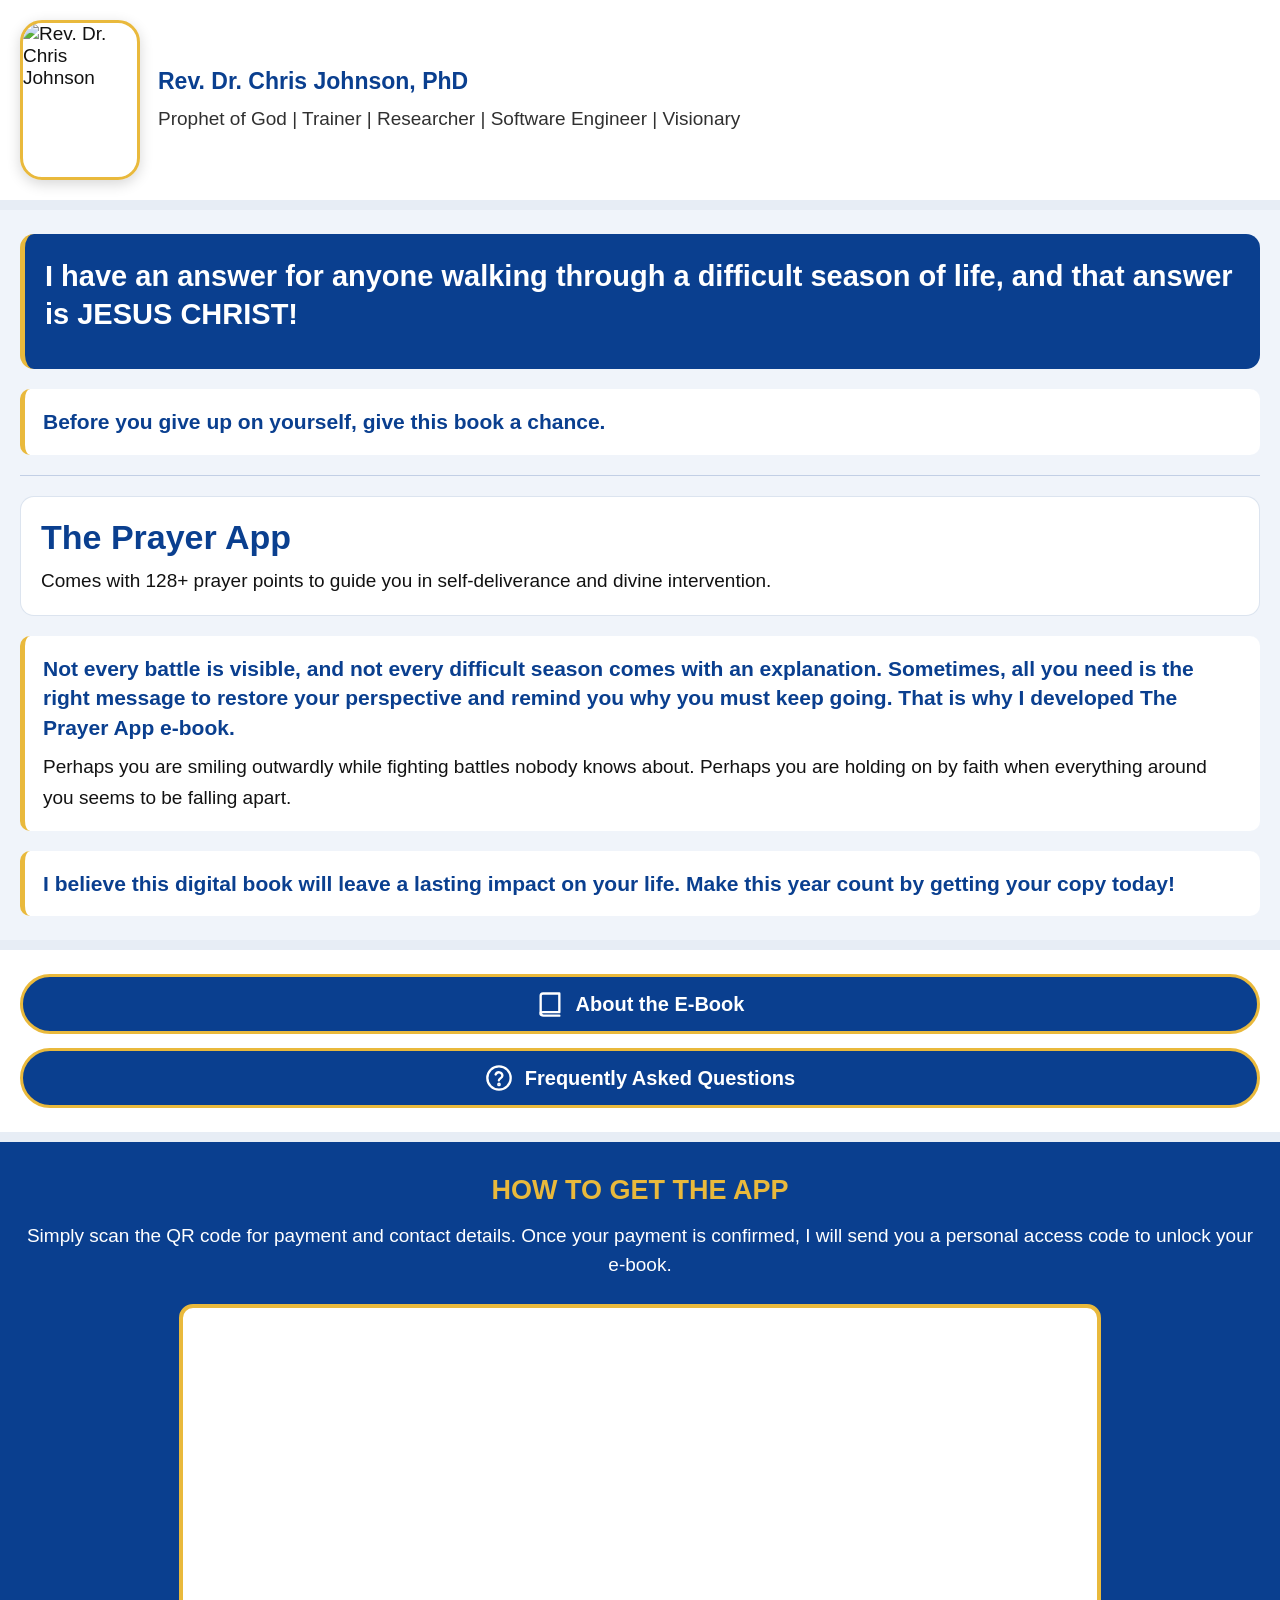
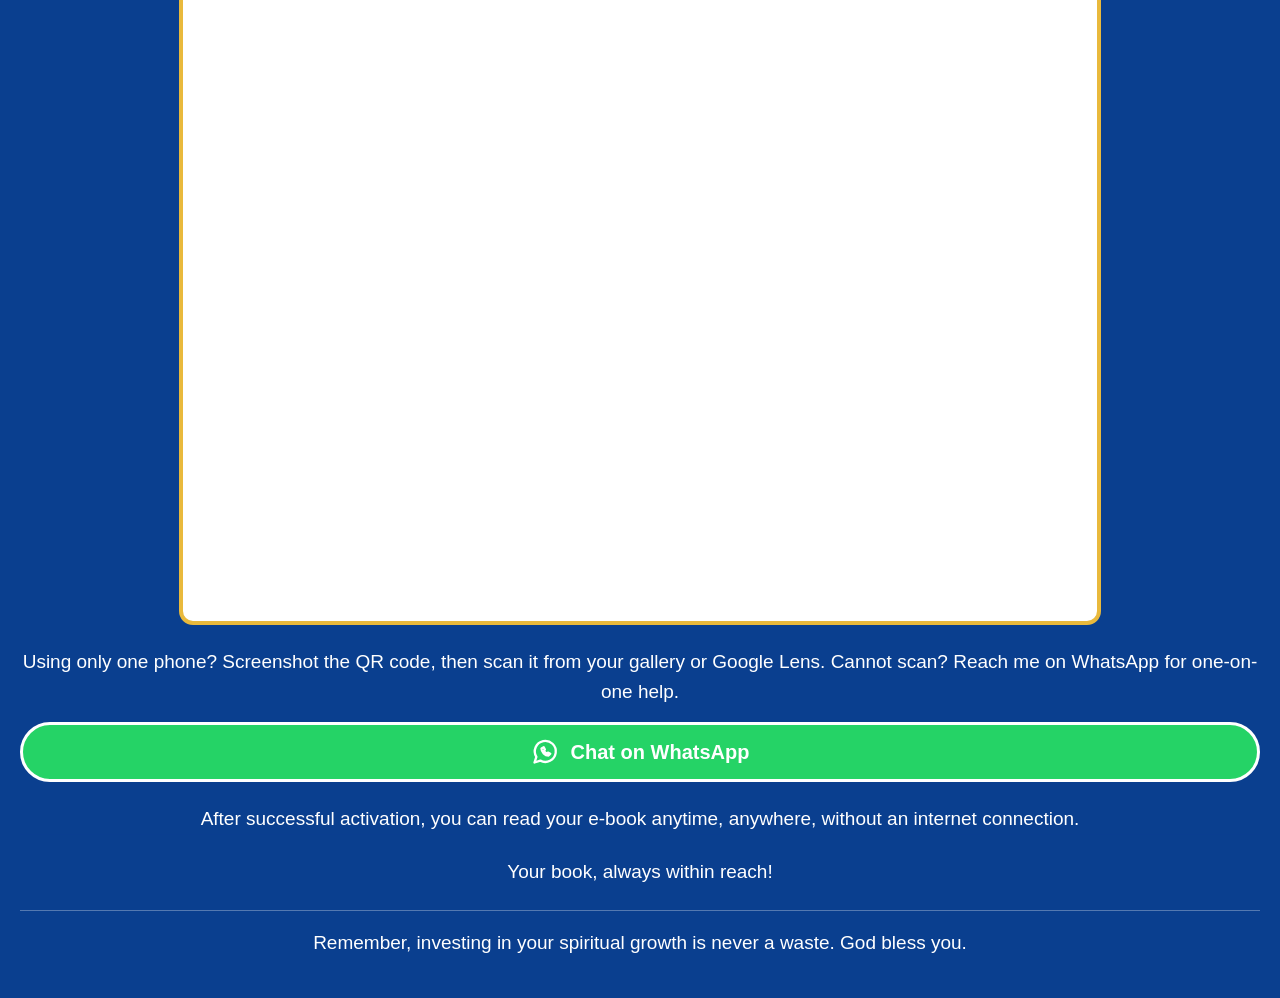
==== index.html @ 6b489cf3 "Rename index (14).html to index.html" ====
<!DOCTYPE html>
<html lang="en">
<head>
<meta charset="UTF-8">
<meta name="viewport" content="width=device-width, initial-scale=1, maximum-scale=1, user-scalable=no, viewport-fit=cover">
<meta name="theme-color" content="#0A3F8F">
<meta name="description" content="The Prayer App e-book by Rev. Dr. Chris Johnson: 128+ prayer points for self-deliverance and divine intervention.">
<meta property="og:title" content="The Prayer App | Support & Access">
<meta property="og:description" content="128+ prayer points for self-deliverance and divine intervention.">
<meta property="og:type" content="website">
<meta property="og:url" content="https://USERNAME.github.io/REPO/">
<meta property="og:image" content="https://USERNAME.github.io/REPO/og-image.png">
<meta property="og:image:width" content="1200">
<meta property="og:image:height" content="630">
<meta property="og:image:alt" content="The Prayer App e-book by Rev. Dr. Chris Johnson">
<link rel="manifest" href="manifest.json">
<link rel="icon" href="icon-192.png">
<link rel="apple-touch-icon" href="icon-192.png">
<title>The Prayer App | Support & Access</title>
<link rel="stylesheet" href="styles.css">
</head>
<body>

<!-- CARD 1: VISIONARY -->

<section class="surface-card card-visionary">

  <div class="identity-row">

    <img
      src="https://app.ministry.org/Prayers/profile.png"
      alt="Rev. Dr. Chris Johnson"
      class="visionary-photo"
      width="120"
      height="160">

    <div class="identity-details">

      <h1 class="visionary-title">
        Rev. Dr. Chris Johnson, PhD
      </h1>

      <p class="visionary-role">
        Prophet of God | Trainer | Researcher | Software Engineer | Visionary
      </p>
    </div>
  </div>
</section>

<!-- CARD 2: THE MESSAGE -->

<section class="surface-card card-value">
  <div class="hero-message">

    <h2>
      I have an answer for anyone walking through a difficult season of life, and that answer is JESUS CHRIST!
    </h2>
  </div>

  <div class="support-callout">
    <strong>
      Before you give up on yourself, give this book a chance.
    </strong>
  </div>

  <hr class="value-divider">

  <div class="prayer-highlight">

    <h2 class="prayer-count">
      The Prayer App
    </h2>

    <p class="prayer-description">
      Comes with 128+ prayer points to guide you in self-deliverance and divine intervention.
    </p>
  </div>

  <div class="support-callout">
    <strong>
      Not every battle is visible, and not every difficult season comes with an explanation. Sometimes, all you need is the right message to restore your perspective and remind you why you must keep going. That is why I developed The Prayer App e-book.
    </strong>

    <p>
      Perhaps you are smiling outwardly while fighting battles nobody knows about. Perhaps you are holding on by faith when everything around you seems to be falling apart.
    </p>
  </div>

  <div class="support-callout">
    <strong>
      I believe this digital book will leave a lasting impact on your life. Make this year count by getting your copy today!
    </strong>
  </div>
</section>

<!-- NAVIGATION BUTTONS -->

<section class="surface-card card-nav">
  <button type="button" class="dv-pill" data-dv-open="dvAbout">
    <svg viewBox="0 0 24 24" fill="none" stroke="currentColor" stroke-width="2" stroke-linecap="round" stroke-linejoin="round"><path d="M4 19.5V5a2 2 0 0 1 2-2h14v16H6a2 2 0 0 0-2 2z"/><path d="M4 19.5A2.5 2.5 0 0 0 6.5 22H20"/></svg>
    <span>About the E-Book</span>
  </button>
  <button type="button" class="dv-pill" data-dv-open="dvFaq">
    <svg viewBox="0 0 24 24" fill="none" stroke="currentColor" stroke-width="2" stroke-linecap="round" stroke-linejoin="round"><circle cx="12" cy="12" r="10"/><path d="M9.1 9a3 3 0 0 1 5.8 1c0 2-3 2.5-3 4"/><circle cx="12" cy="17.5" r=".6" fill="currentColor"/></svg>
    <span>Frequently Asked Questions</span>
  </button>
</section>

<!-- CARD 3: HOW TO GET THE APP -->

<section class="surface-card card-transaction">
  <h2 class="transaction-header">
    HOW TO GET THE APP
  </h2>

  <p class="transaction-description">
    Simply scan the QR code for payment and contact details. Once your payment is confirmed, I will send you a personal access code to unlock your e-book.
  </p>

  <div class="flyer-qr">
    <div class="qcd-wrap" id="qr-container"></div>
  </div>

  <p class="qr-help">
    Using only one phone? Screenshot the QR code, then scan it from your gallery or Google Lens. Cannot scan? Reach me on WhatsApp for one-on-one help.
  </p>

  <a class="dv-pill dv-wa" data-dv-wa target="_blank" rel="noopener">
    <svg viewBox="0 0 24 24" fill="none" stroke="currentColor" stroke-width="2" stroke-linecap="round" stroke-linejoin="round"><path d="M3 21l1.6-4.8A9 9 0 1 1 8 19.4L3 21z"/><path d="M9 9c0 3 3 6 6 6l1.5-1.5-2-1-1 .8c-1-.4-2-1.4-2.4-2.4l.8-1-1-2L9 9z"/></svg>
    <span>Chat on WhatsApp</span>
  </a>

  <p class="qr-instruction">
    After successful activation, you can read your e-book anytime, anywhere, without an internet connection.
  </p>

  <hr class="value-divider">

  <p class="qr-instruction">
    Your book, always within reach!
  </p>

  <div class="qr-footer">
    Remember, investing in your spiritual growth is never a waste. God bless you.
  </div>

</section>

<!-- FULL PAGE: ABOUT THE E-BOOK -->

<section class="dv-page" id="dvAbout" role="dialog" aria-modal="true" aria-label="About the E-Book" hidden>
  <header class="dv-page-head">
    <button type="button" class="dv-back" data-dv-close aria-label="Back to home">
      <svg viewBox="0 0 24 24" fill="none" stroke="currentColor" stroke-width="2.6" stroke-linecap="round" stroke-linejoin="round"><path d="M19 12H5"/><path d="M12 19l-7-7 7-7"/></svg>
    </button>
    <h2>About the E-Book</h2>
  </header>

  <div class="dv-page-body">
    <img src="cover.png" alt="The Prayer App e-book cover" class="dv-cover">

    <div class="support-callout">
      <strong>The Prayer App</strong>
      <p>Comes with 128+ prayer points to guide you in self-deliverance and divine intervention.</p>
      <p>Not every battle is visible, and not every difficult season comes with an explanation. Sometimes, all you need is the right message to restore your perspective and remind you why you must keep going.</p>
      <p>Perhaps you are smiling outwardly while fighting battles nobody knows about. Perhaps you are holding on by faith when everything around you seems to be falling apart.</p>
    </div>

    <button type="button" class="dv-pill" data-dv-close>
      <svg viewBox="0 0 24 24" fill="none" stroke="currentColor" stroke-width="2.6" stroke-linecap="round" stroke-linejoin="round"><path d="M19 12H5"/><path d="M12 19l-7-7 7-7"/></svg>
      <span>Back to Home</span>
    </button>
  </div>
</section>

<!-- FULL PAGE: FAQ -->

<section class="dv-page" id="dvFaq" role="dialog" aria-modal="true" aria-label="Frequently Asked Questions" hidden>
  <header class="dv-page-head">
    <button type="button" class="dv-back" data-dv-close aria-label="Back to home">
      <svg viewBox="0 0 24 24" fill="none" stroke="currentColor" stroke-width="2.6" stroke-linecap="round" stroke-linejoin="round"><path d="M19 12H5"/><path d="M12 19l-7-7 7-7"/></svg>
    </button>
    <h2>Frequently Asked Questions</h2>
  </header>

  <div class="dv-page-body">
    <div class="support-callout">
      <strong>1. What is The Prayer App?</strong>
      <p>The Prayer App is an e-book by Rev. Dr. Chris Johnson. It comes with 128+ prayer points to guide you in self-deliverance and divine intervention.</p>
    </div>

    <div class="support-callout">
      <strong>2. How do I get my copy?</strong>
      <p>Scan the QR code for payment and contact details. Once your payment is confirmed, I will send you a personal access code and the app link to unlock your e-book.</p>
    </div>

    <div class="support-callout">
      <strong>3. Can I read it without internet?</strong>
      <p>Yes. After successful activation, you can read your e-book anytime, anywhere, without an internet connection.</p>
    </div>

    <div class="support-callout">
      <strong>4. I am using one phone and cannot scan. What do I do?</strong>
      <p>Take a screenshot of the QR code, then scan it from your gallery or Google Lens. If you still cannot scan, reach me on WhatsApp for one-on-one help.</p>
    </div>

    <div class="support-callout">
      <strong>5. Who is this e-book for?</strong>
      <p>Anyone walking through a difficult season of life, holding on by faith when everything around them seems to be falling apart.</p>
    </div>

    <button type="button" class="dv-pill" data-dv-close>
      <svg viewBox="0 0 24 24" fill="none" stroke="currentColor" stroke-width="2.6" stroke-linecap="round" stroke-linejoin="round"><path d="M19 12H5"/><path d="M12 19l-7-7 7-7"/></svg>
      <span>Back to Home</span>
    </button>
  </div>
</section>

<script src="QRcode.js"></script>
<script src="app.js"></script>
</body>
</html>
---- styles.css ----
:root {
  --blue: #0A3F8F;
  --gold: #E9B93C;
  --white: #FFFFFF;
  --light: #F0F4FA;
  --text: #121212;
}

*, *::before, *::after {
  box-sizing: border-box;
  margin: 0;
  padding: 0;
}

html, body {
  width: 100%;
  min-height: 100%;
  overflow-x: hidden;
  background: #E7EDF5;
  color: var(--text);
  font-family: Roboto, Arial, sans-serif;
  font-size: 19px;
  -webkit-font-smoothing: antialiased;
}

body {
  width: 100dvw;
  min-height: 100dvh;
  display: flex;
  flex-direction: column;
  gap: 10px;
}

p, h1, h2, strong {
  overflow-wrap: break-word;
}

/* FULL-WIDTH CONTENT CARDS */

.surface-card {
  width: 100dvw;
  flex-shrink: 0;
  display: flex;
  flex-direction: column;
  padding: 24px 20px;
}

/* CARD 1: VISIONARY IDENTITY */

.card-visionary {
  background: var(--white);
  padding-top: 20px;
  padding-bottom: 20px;
}

.identity-row {
  display: flex;
  align-items: center;
  gap: 18px;
}
.visionary-photo {
  width: 120px;
  height: 160px;
  min-width: 120px;
  border: 3px solid #E9B93C;
  border-radius: 22px;
  object-fit: cover;
  object-position: center;
  display: block;
  box-shadow: 0 4px 14px rgba(0, 0, 0, 0.16);
}
.identity-details {
  flex: 1;
  min-width: 0;
}

.visionary-title {
  font-size: 23px;
  font-weight: 900;
  line-height: 1.3;
  color: var(--blue);
  margin-bottom: 8px;
}

.visionary-role {
  font-size: 19px;
  line-height: 1.45;
  font-weight: 500;
  color: #303030;
}

/* CARD 2: MESSAGE AND VALUE */

.card-value {
  background: var(--light);
  gap: 20px;
}

.hero-message {
  background: var(--blue);
  color: var(--white);
  padding: 24px 20px;
  border-radius: 14px;
  border-left: 5px solid var(--gold);
}

.hero-message h2 {
  font-size: 29px;
  line-height: 1.3;
  font-weight: 900;
  margin-bottom: 12px;
}

.hero-message p {
  font-size: 20px;
  line-height: 1.55;
  font-weight: 500;
}

.value-text {
  font-size: 20px;
  line-height: 1.65;
  font-weight: 500;
  color: var(--text);
}

.value-divider {
  height: 1px;
  width: 100%;
  border: none;
  background: rgba(10,63,143,.2);
}

.prayer-highlight {
  background: var(--white);
  border: 1px solid rgba(10,63,143,.14);
  border-radius: 14px;
  padding: 20px;
  display: flex;
  flex-direction: column;
  gap: 8px;
}

.prayer-count {
  color: var(--blue);
  font-size: 34px;
  font-weight: 900;
  line-height: 1.2;
}

.prayer-description {
  font-size: 19px;
  line-height: 1.55;
  font-weight: 500;
}

.support-callout {
  background: #FFFFFF;
  border-left: 5px solid var(--gold);
  border-radius: 10px;
  padding: 18px;
  display: flex;
  flex-direction: column;
  gap: 10px;
}

.support-callout strong {
  color: var(--blue);
  font-size: 21px;
  line-height: 1.4;
  font-weight: 900;
}

.support-callout p {
  font-size: 19px;
  line-height: 1.6;
}

/* CARD 3: SUPPORT AND QR CODE */

.card-transaction {
  background: var(--blue);
  color: var(--white);
  align-items: center;
  text-align: center;
  padding-top: 30px;
  padding-bottom: 40px;
}

.transaction-header {
  color: var(--gold);
  font-size: 27px;
  font-weight: 900;
  line-height: 1.35;
  margin-bottom: 12px;
}

.transaction-description {
  font-size: 19px;
  line-height: 1.55;
  margin-bottom: 24px;
  font-weight: 500;
}

.qr-label {
  font-size: 19px;
  font-weight: 800;
  color: var(--blue);
  margin-bottom: 12px;
}

.flyer-qr {
  width: 72vw;
  aspect-ratio: 1 / 1;
  background: var(--white);
  border: 4px solid var(--gold);
  border-radius: 14px;
  padding: 12px;
  margin: 0 auto;
}

.qcd-wrap {
  width: 100%;
  height: 100%;
}

.qcd-wrap svg {
  display: block;
  width: 100%;
  height: 100%;
}

.qr-instruction {
  font-size: 19px;
  line-height: 1.55;
  margin-top: 22px;
  font-weight: 500;
}

.qr-footer {
  width: 100%;
  margin-top: 24px;
  padding-top: 18px;
  border-top: 1px solid rgba(255,255,255,.3);
  color: var(--white);
  font-size: 19px;
  line-height: 1.5;
  font-weight: 500;
}

/* SMALL MOBILE SCREEN */

@media (max-width: 380px) {
  .surface-card {
    padding-left: 16px;
    padding-right: 16px;
  }

  .identity-row {
    gap: 14px;
  }

  .visionary-title {
    font-size: 22px;
  }

  .hero-message h2 {
    font-size: 26px;
  }
}


/* NAVIGATION BUTTONS AND FULL PAGES */

.card-nav {
  background: var(--white);
  gap: 14px;
}

.dv-pill {
  width: 100%;
  min-height: 60px;
  border: 3px solid var(--gold);
  border-radius: 999px;
  background: var(--blue);
  color: var(--white);
  font-family: inherit;
  font-size: 20px;
  font-weight: 900;
  line-height: 1.2;
  padding: 12px 22px;
  display: flex;
  align-items: center;
  justify-content: center;
  gap: 12px;
  text-decoration: none;
  cursor: pointer;
  -webkit-tap-highlight-color: transparent;
}

.dv-pill:active {
  transform: scale(.97);
}

.dv-pill svg {
  width: 28px;
  height: 28px;
  flex-shrink: 0;
}

.dv-wa {
  background: #25D366;
  border-color: var(--white);
  margin-top: 16px;
}

.qr-help {
  font-size: 19px;
  line-height: 1.55;
  margin-top: 22px;
  font-weight: 500;
}

.dv-lock {
  overflow: hidden;
}

.dv-page {
  position: fixed;
  top: 0;
  left: 0;
  width: 100%;
  height: 100%;
  z-index: 100;
  background: #E7EDF5;
  overflow-y: auto;
  display: flex;
  flex-direction: column;
}

.dv-page[hidden] {
  display: none;
}

.dv-page-head {
  position: sticky;
  top: 0;
  z-index: 2;
  background: var(--blue);
  color: var(--white);
  border-bottom: 4px solid var(--gold);
  padding: 14px 16px;
  display: flex;
  align-items: center;
  gap: 14px;
}

.dv-page-head h2 {
  font-size: 23px;
  font-weight: 900;
  line-height: 1.3;
  color: var(--gold);
}

.dv-back {
  width: 52px;
  height: 52px;
  min-width: 52px;
  border-radius: 50%;
  border: 3px solid var(--gold);
  background: var(--white);
  color: var(--blue);
  display: flex;
  align-items: center;
  justify-content: center;
  cursor: pointer;
  -webkit-tap-highlight-color: transparent;
}

.dv-back:active {
  transform: scale(.94);
}

.dv-back svg {
  width: 28px;
  height: 28px;
}

.dv-page-body {
  display: flex;
  flex-direction: column;
  gap: 16px;
  padding: 20px 16px 32px;
}

.dv-cover {
  width: 100%;
  height: auto;
  display: block;
  border: 3px solid var(--gold);
  border-radius: 14px;
  background: var(--white);
}
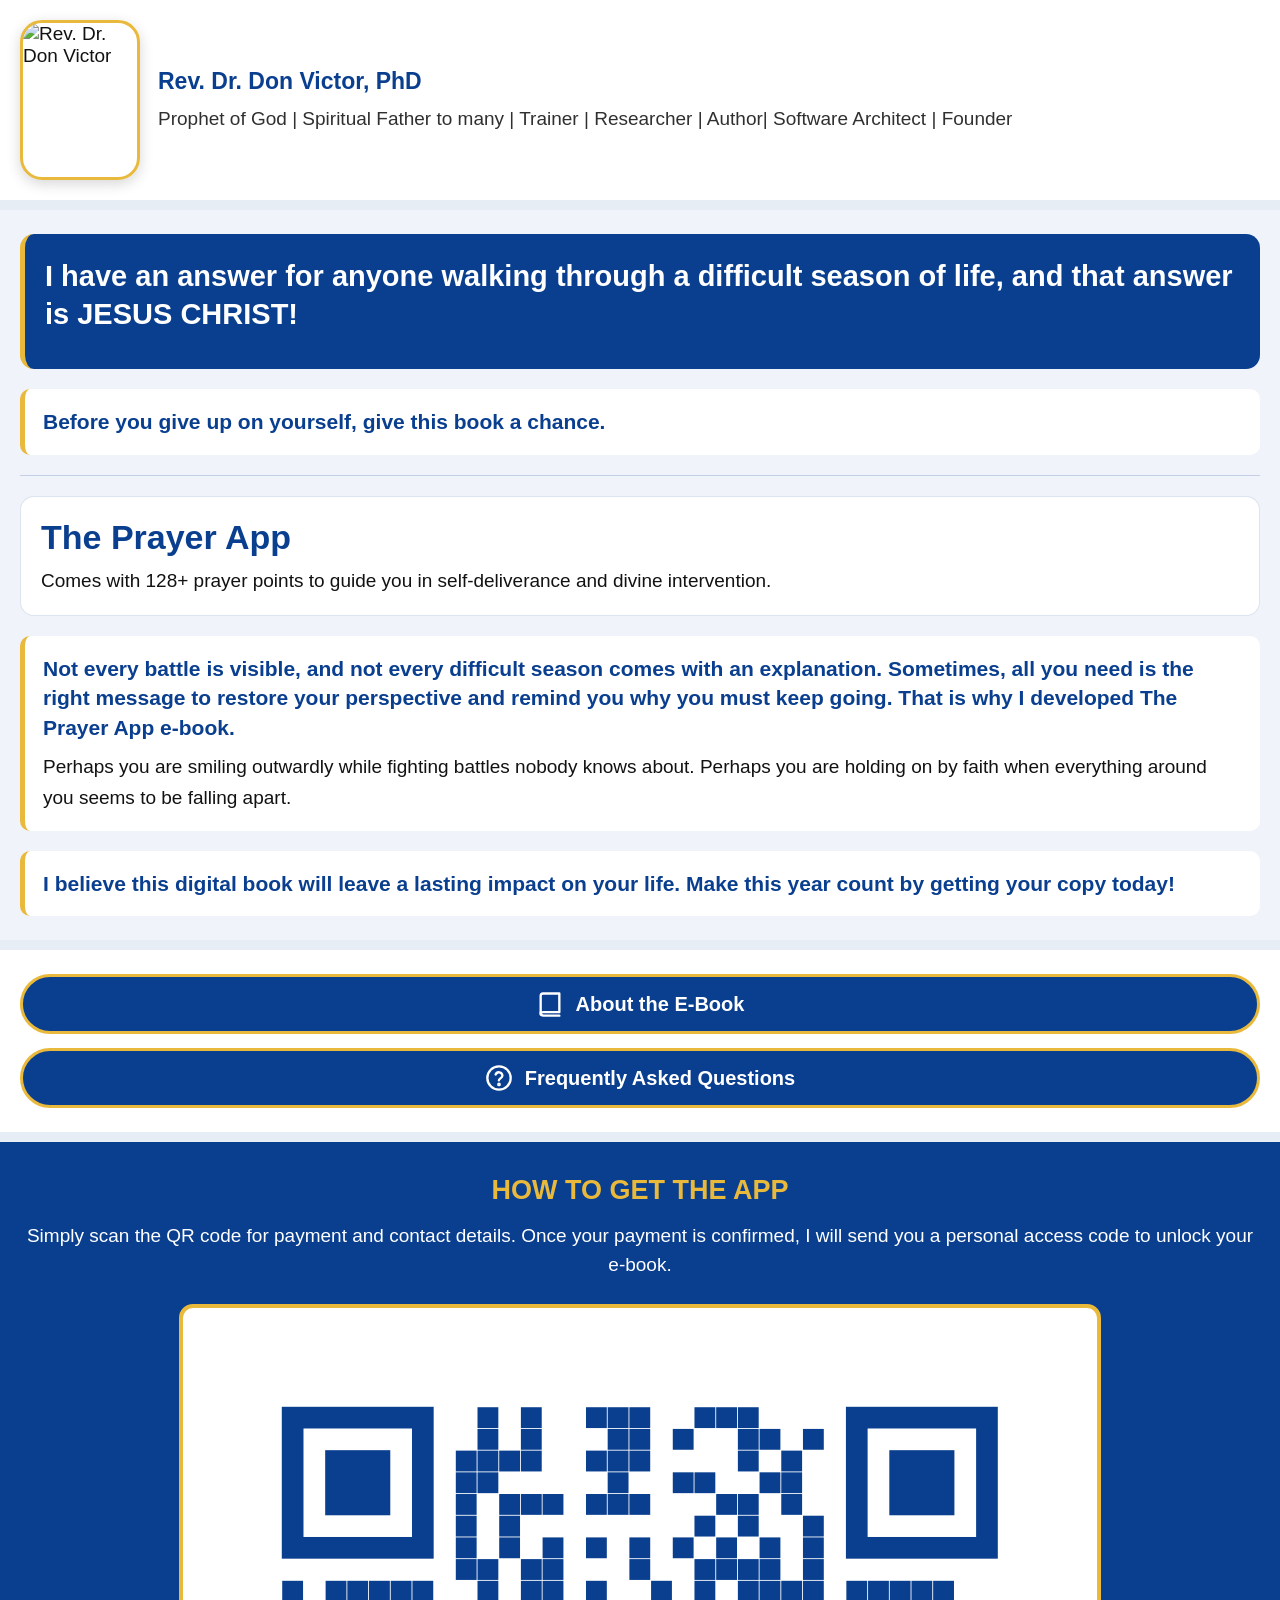
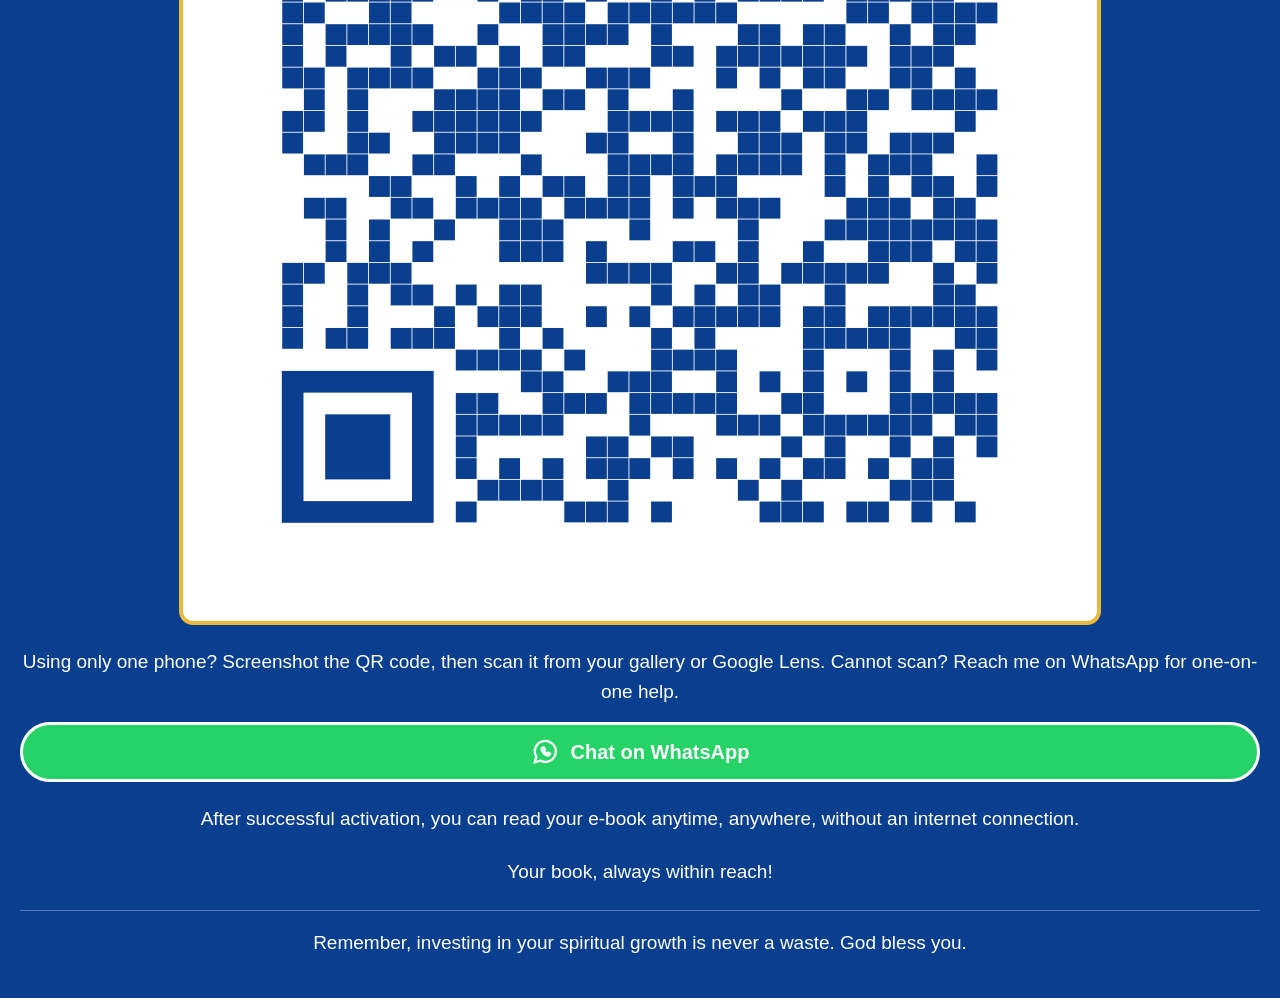
==== commit 2840eb7b: "Update index.html" ====
--- a/index.html
+++ b/index.html
@@ -28,8 +28,8 @@
   <div class="identity-row">
 
     <img
-      src="https://app.ministry.org/Prayers/profile.png"
-      alt="Rev. Dr. Chris Johnson"
+      src="https://app.donvictorministry.org.ng/landing/dr-pic.png"
+      alt="Rev. Dr. Don Victor"
       class="visionary-photo"
       width="120"
       height="160">
@@ -37,11 +37,11 @@
     <div class="identity-details">
 
       <h1 class="visionary-title">
-        Rev. Dr. Chris Johnson, PhD
+        Rev. Dr. Don Victor, PhD
       </h1>
 
       <p class="visionary-role">
-        Prophet of God | Trainer | Researcher | Software Engineer | Visionary
+        Prophet of God | Spiritual Father to many | Trainer | Researcher | Author| Software Architect | Founder
       </p>
     </div>
   </div>
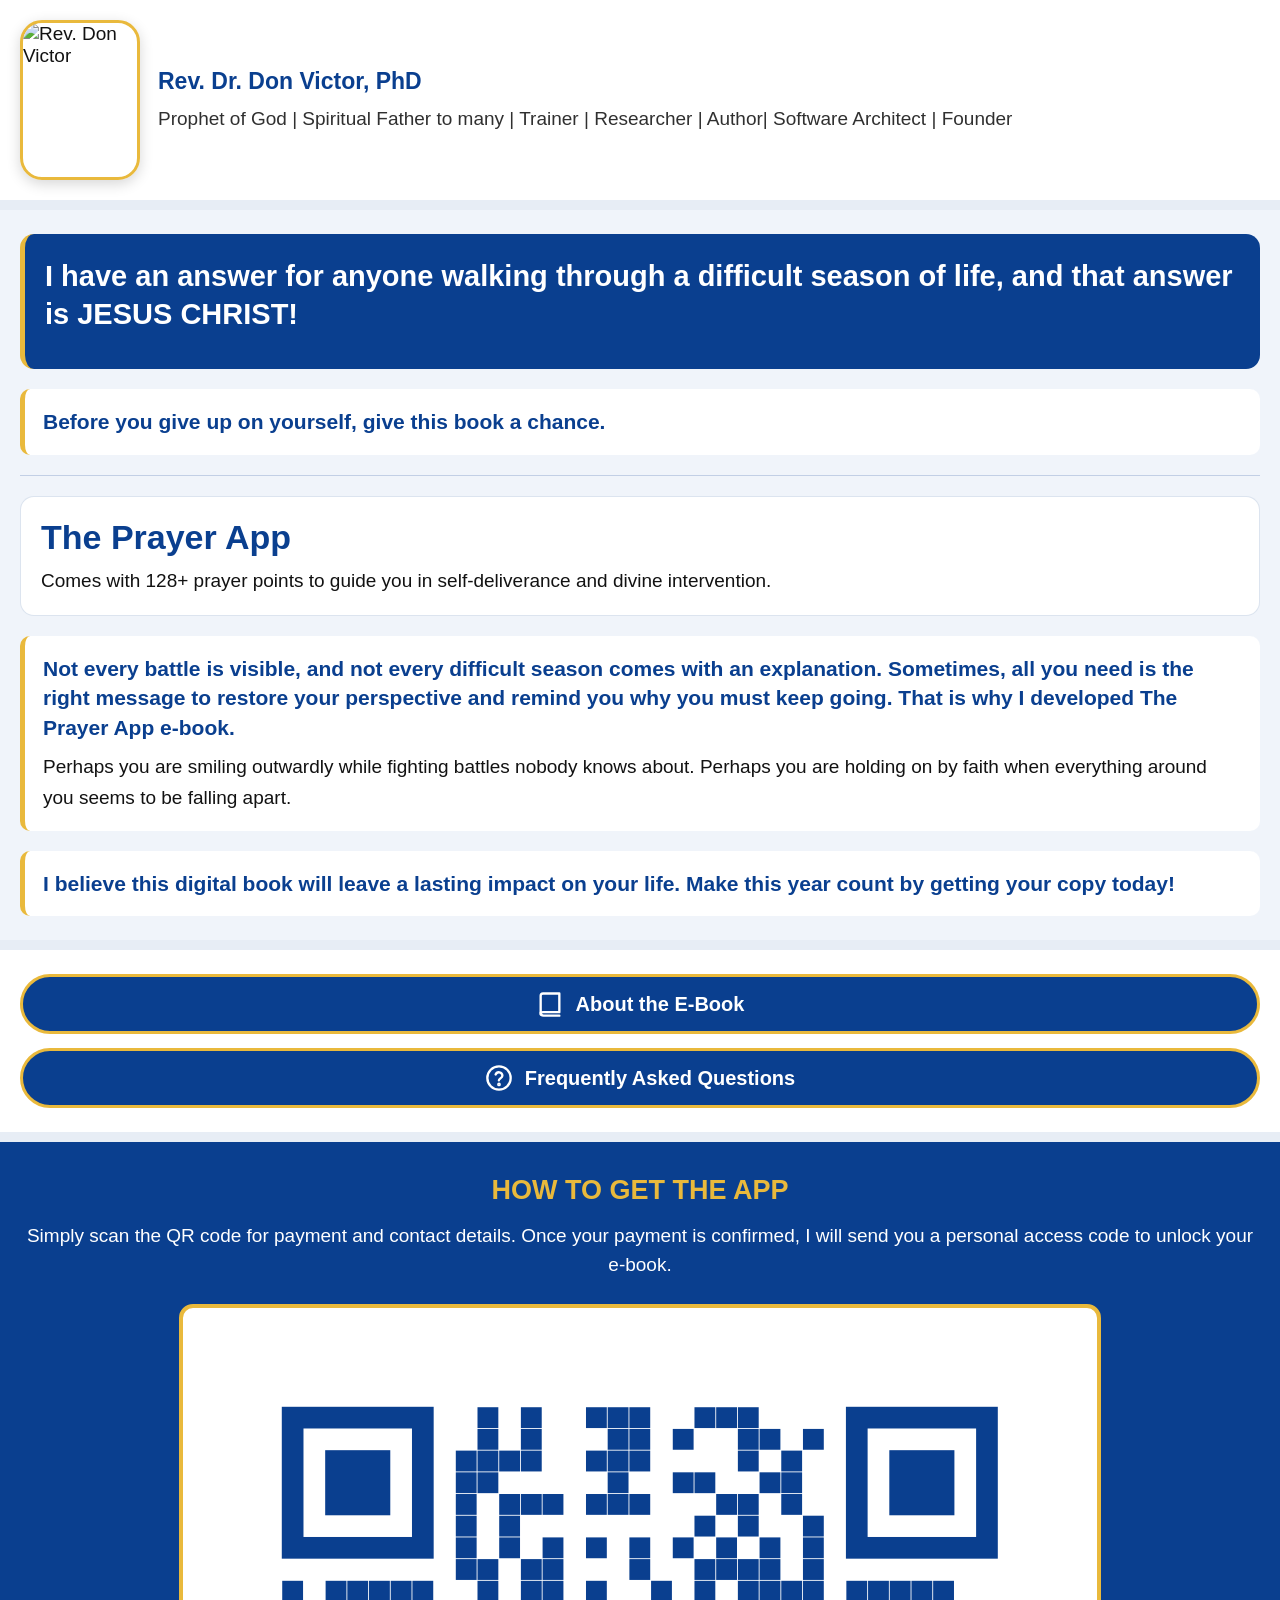
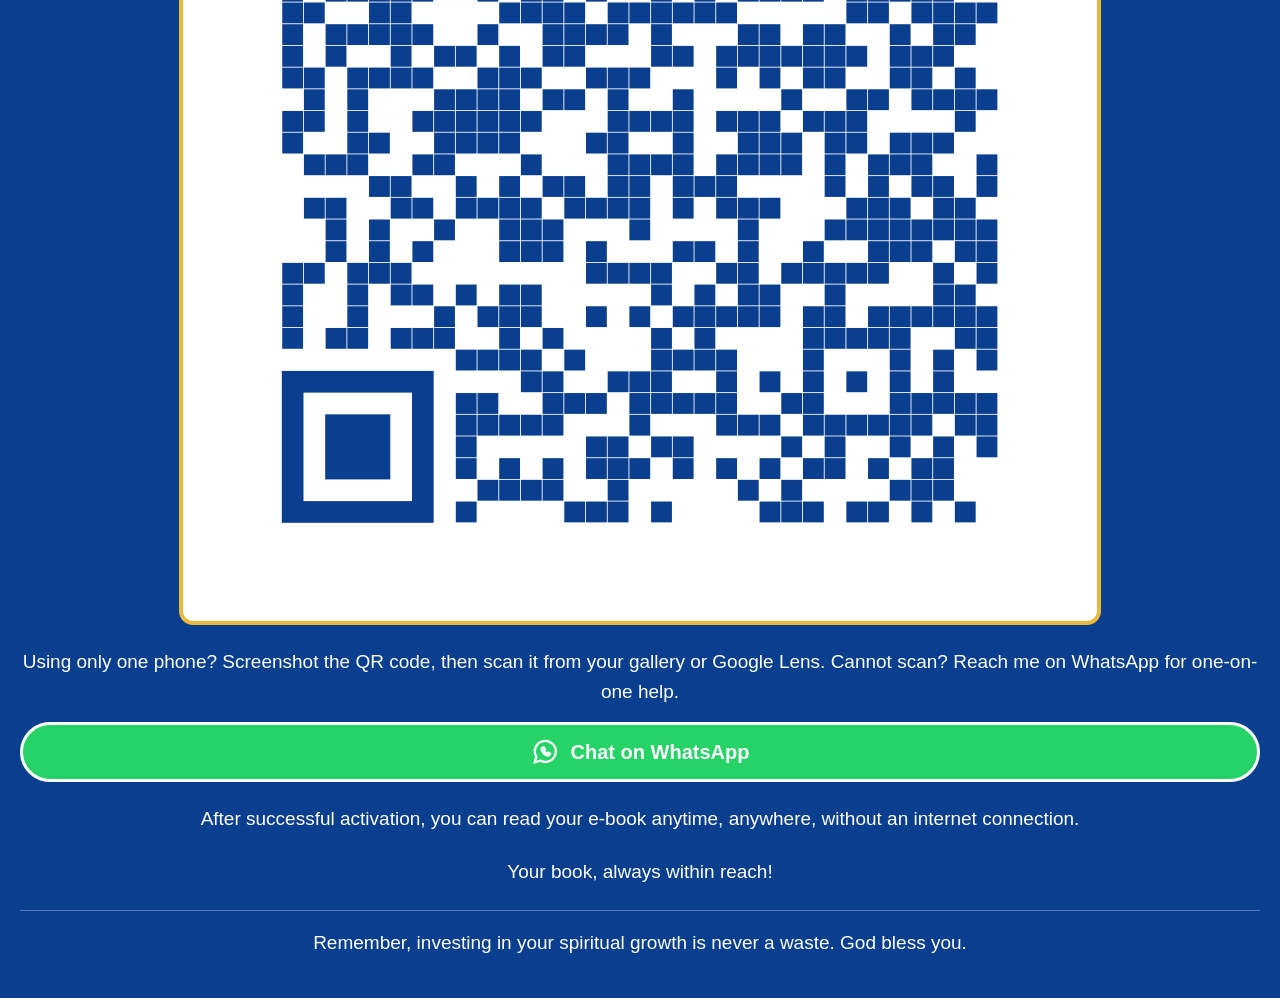
==== commit e5f352db: "Update index.html" ====
--- a/index.html
+++ b/index.html
@@ -29,7 +29,7 @@
 
     <img
       src="https://app.donvictorministry.org.ng/landing/dr-pic.png"
-      alt="Rev. Dr. Don Victor"
+      alt="Rev. Don Victor"
       class="visionary-photo"
       width="120"
       height="160">
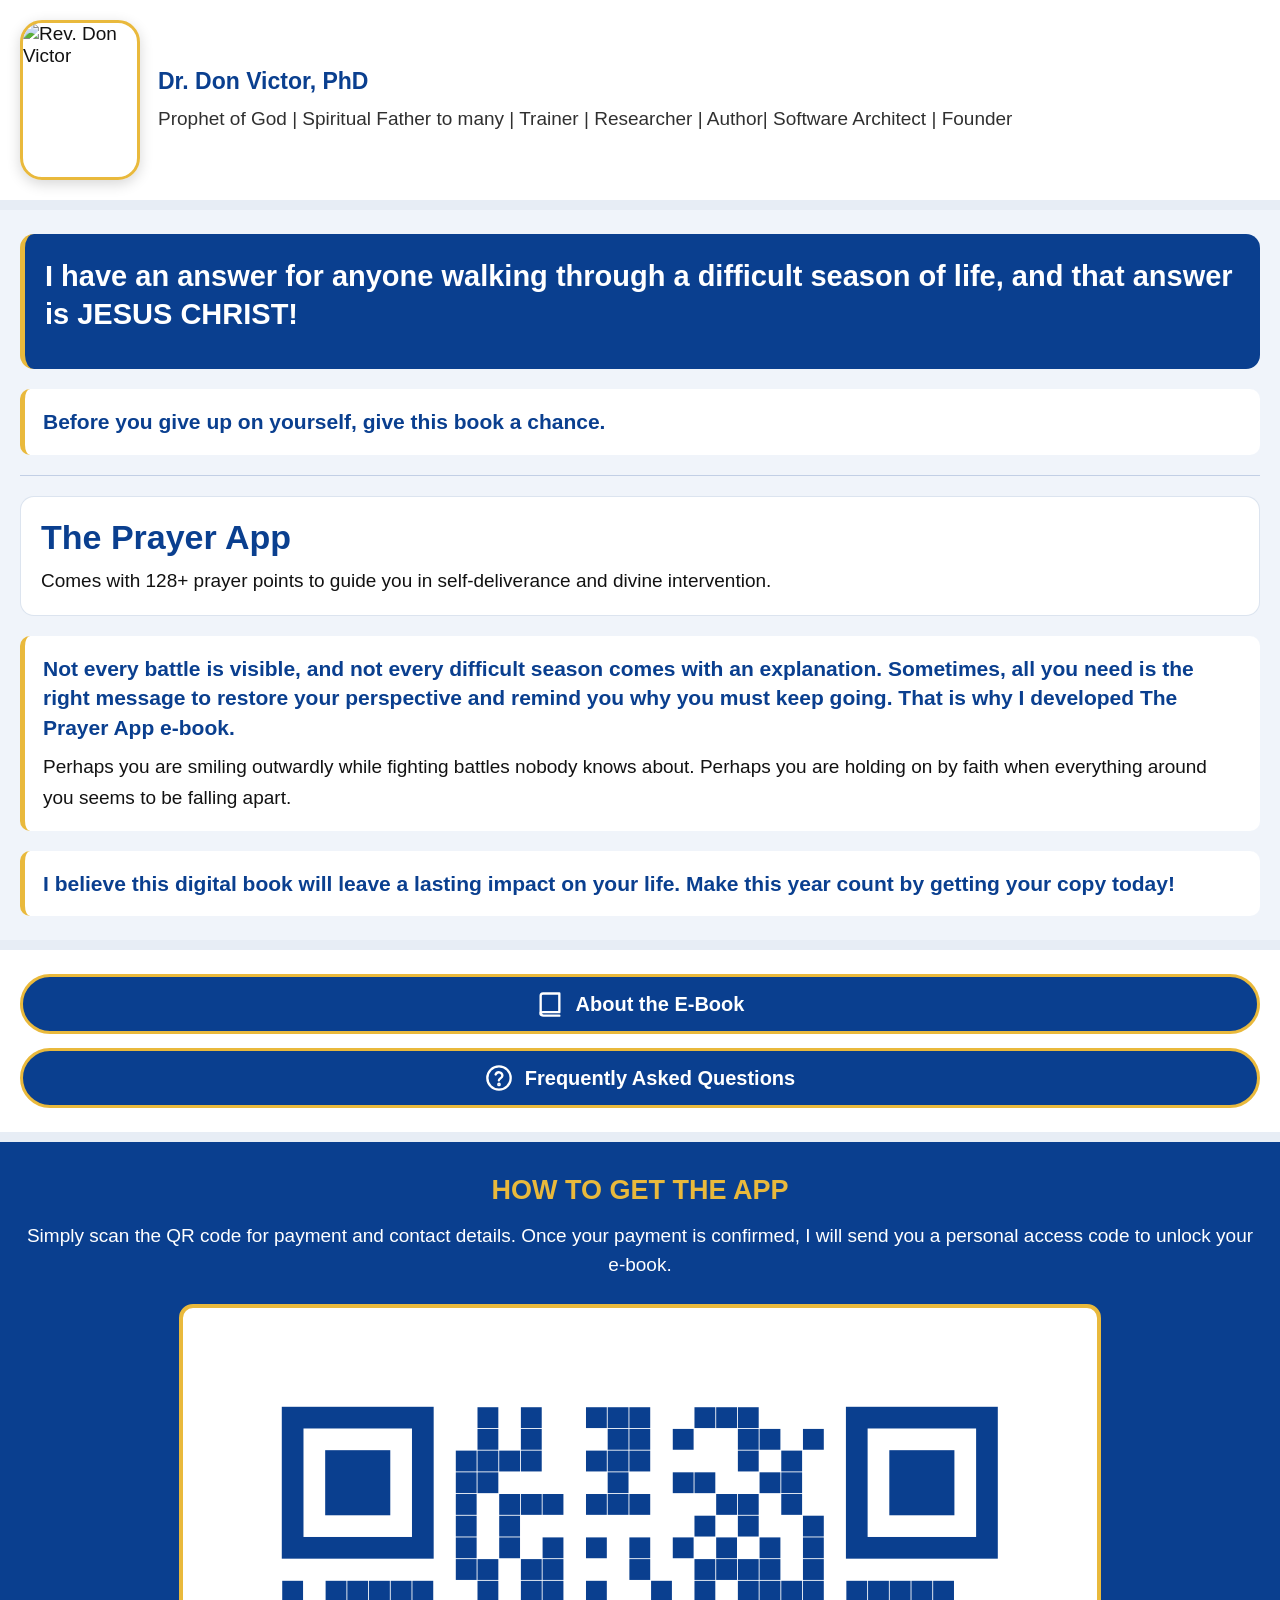
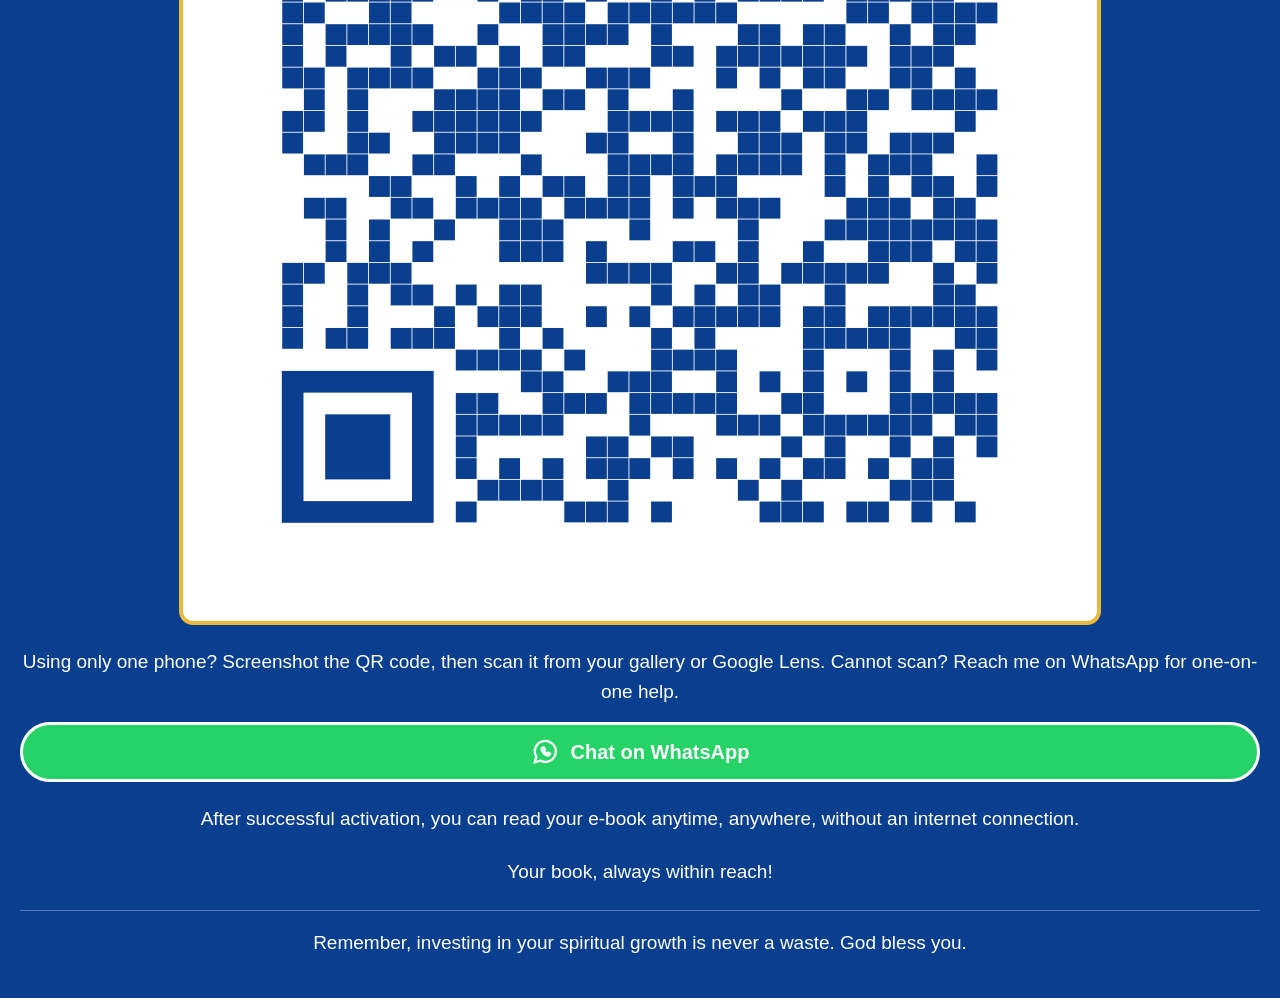
==== commit 2be7b6d9: "Update index.html" ====
--- a/index.html
+++ b/index.html
@@ -4,7 +4,7 @@
 <meta charset="UTF-8">
 <meta name="viewport" content="width=device-width, initial-scale=1, maximum-scale=1, user-scalable=no, viewport-fit=cover">
 <meta name="theme-color" content="#0A3F8F">
-<meta name="description" content="The Prayer App e-book by Rev. Dr. Chris Johnson: 128+ prayer points for self-deliverance and divine intervention.">
+<meta name="description" content="The Prayer App e-book by Rev. Dr. Don Victor, PhD: 128+ prayer points for self-deliverance and divine intervention.">
 <meta property="og:title" content="The Prayer App | Support & Access">
 <meta property="og:description" content="128+ prayer points for self-deliverance and divine intervention.">
 <meta property="og:type" content="website">
@@ -12,7 +12,7 @@
 <meta property="og:image" content="https://USERNAME.github.io/REPO/og-image.png">
 <meta property="og:image:width" content="1200">
 <meta property="og:image:height" content="630">
-<meta property="og:image:alt" content="The Prayer App e-book by Rev. Dr. Chris Johnson">
+<meta property="og:image:alt" content="The Prayer App e-book by Rev. Dr. Don Victor, PhD">
 <link rel="manifest" href="manifest.json">
 <link rel="icon" href="icon-192.png">
 <link rel="apple-touch-icon" href="icon-192.png">
@@ -37,7 +37,7 @@
     <div class="identity-details">
 
       <h1 class="visionary-title">
-        Rev. Dr. Don Victor, PhD
+       Dr. Don Victor, PhD
       </h1>
 
       <p class="visionary-role">
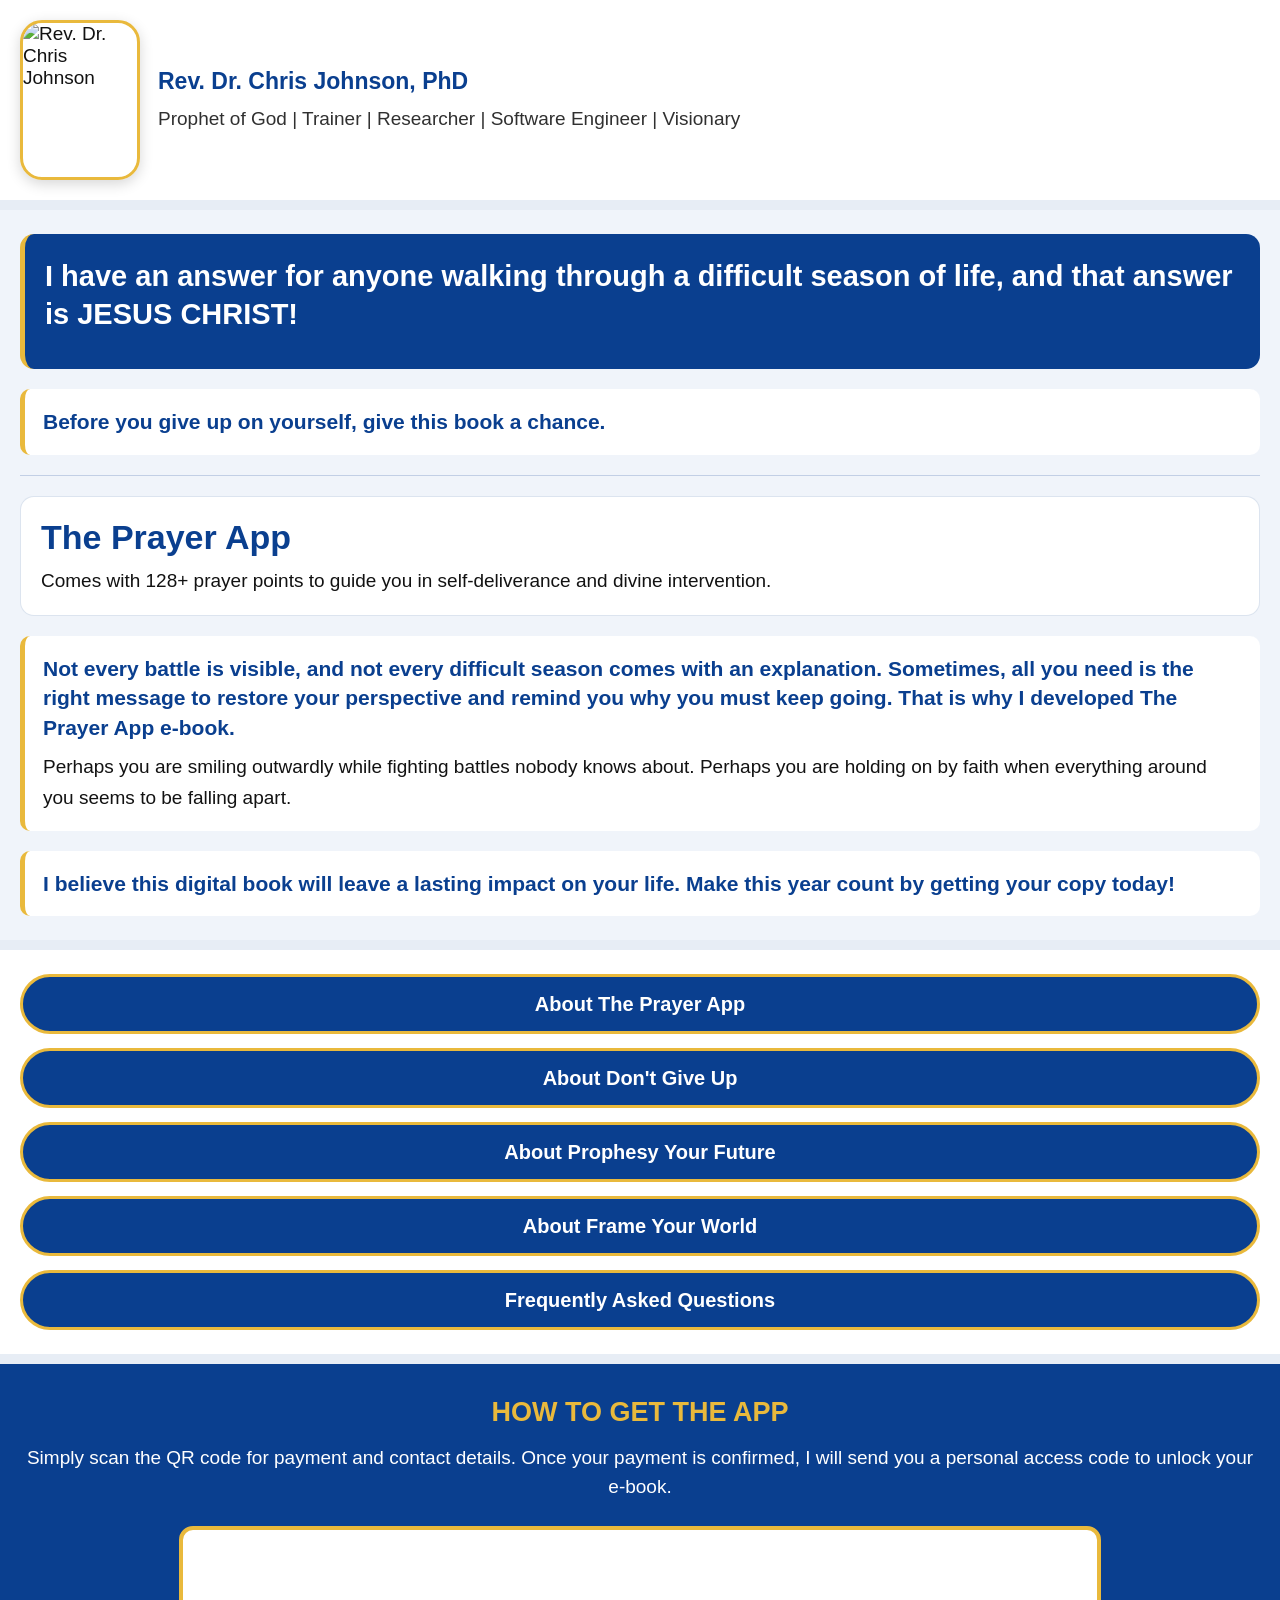
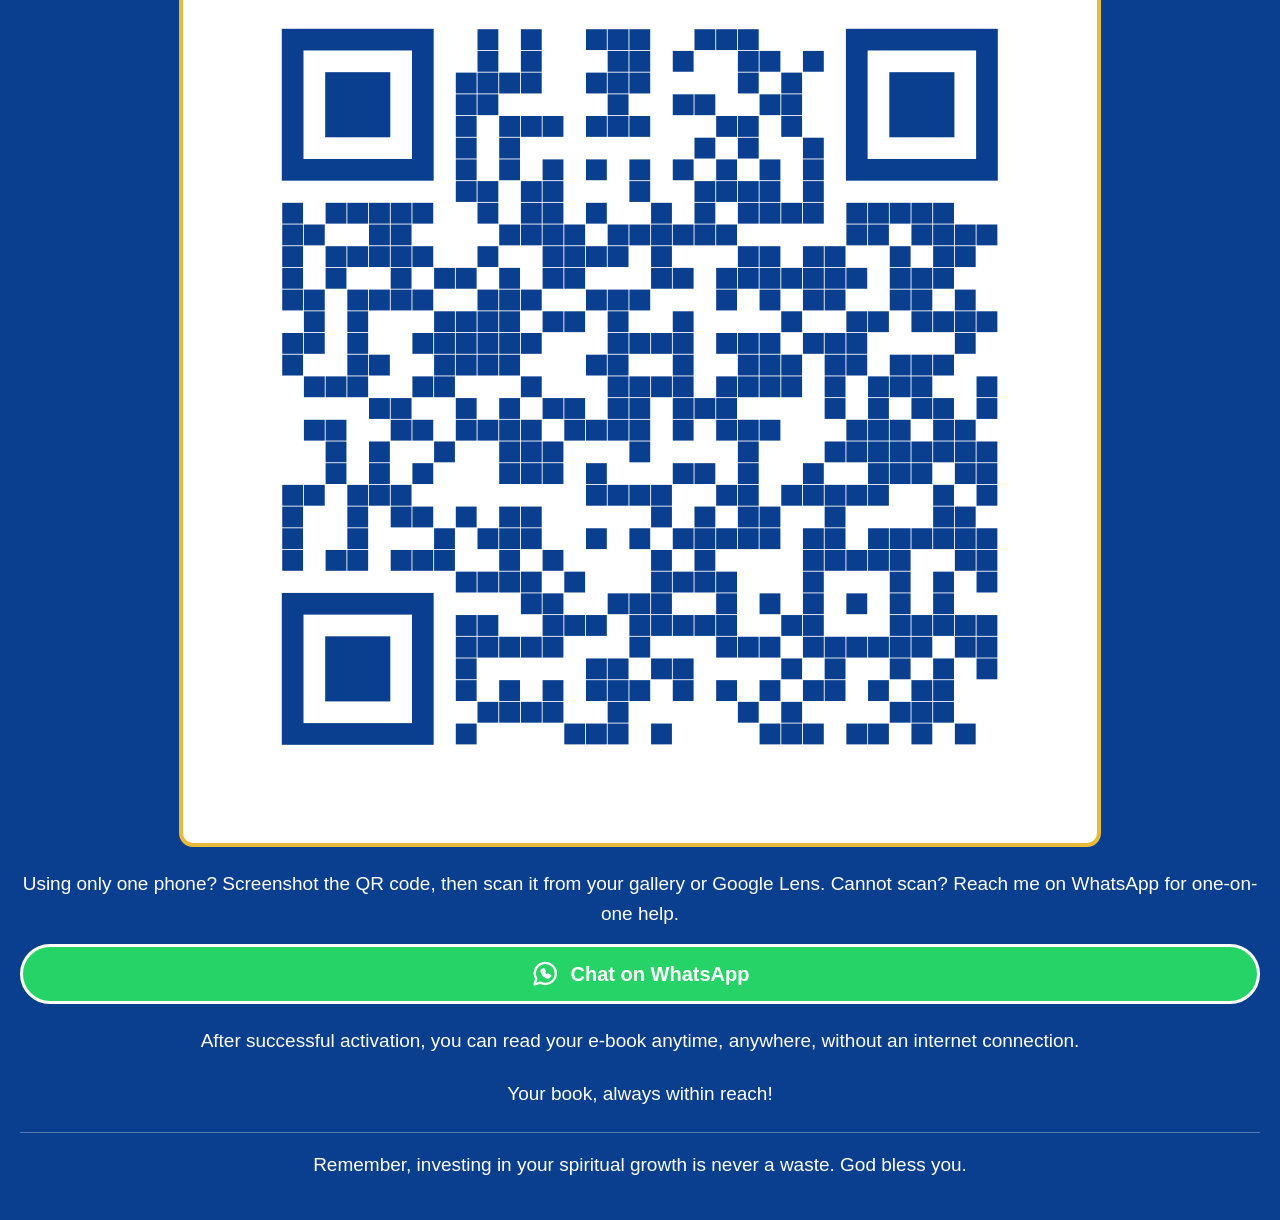
==== commit 0f740f3c: "Update index.html" ====
--- a/index.html
+++ b/index.html
@@ -4,7 +4,7 @@
 <meta charset="UTF-8">
 <meta name="viewport" content="width=device-width, initial-scale=1, maximum-scale=1, user-scalable=no, viewport-fit=cover">
 <meta name="theme-color" content="#0A3F8F">
-<meta name="description" content="The Prayer App e-book by Rev. Dr. Don Victor, PhD: 128+ prayer points for self-deliverance and divine intervention.">
+<meta name="description" content="The Prayer App e-book by Rev. Dr. Chris Johnson: 128+ prayer points for self-deliverance and divine intervention.">
 <meta property="og:title" content="The Prayer App | Support & Access">
 <meta property="og:description" content="128+ prayer points for self-deliverance and divine intervention.">
 <meta property="og:type" content="website">
@@ -12,7 +12,7 @@
 <meta property="og:image" content="https://USERNAME.github.io/REPO/og-image.png">
 <meta property="og:image:width" content="1200">
 <meta property="og:image:height" content="630">
-<meta property="og:image:alt" content="The Prayer App e-book by Rev. Dr. Don Victor, PhD">
+<meta property="og:image:alt" content="The Prayer App e-book by Rev. Dr. Chris Johnson">
 <link rel="manifest" href="manifest.json">
 <link rel="icon" href="icon-192.png">
 <link rel="apple-touch-icon" href="icon-192.png">
@@ -28,20 +28,20 @@
   <div class="identity-row">
 
     <img
-      src="https://app.donvictorministry.org.ng/landing/dr-pic.png"
-      alt="Rev. Don Victor"
+      src="https://app.ministry.org/Prayers/profile.png"
+      alt="Rev. Dr. Chris Johnson"
       class="visionary-photo"
-      width="120"
-      height="160">
+      width="140"
+      height="210">
 
     <div class="identity-details">
 
       <h1 class="visionary-title">
-       Dr. Don Victor, PhD
+        Rev. Dr. Chris Johnson, PhD
       </h1>
 
       <p class="visionary-role">
-        Prophet of God | Spiritual Father to many | Trainer | Researcher | Author| Software Architect | Founder
+        Prophet of God | Trainer | Researcher | Software Engineer | Visionary
       </p>
     </div>
   </div>
@@ -96,14 +96,11 @@
 <!-- NAVIGATION BUTTONS -->
 
 <section class="surface-card card-nav">
-  <button type="button" class="dv-pill" data-dv-open="dvAbout">
-    <svg viewBox="0 0 24 24" fill="none" stroke="currentColor" stroke-width="2" stroke-linecap="round" stroke-linejoin="round"><path d="M4 19.5V5a2 2 0 0 1 2-2h14v16H6a2 2 0 0 0-2 2z"/><path d="M4 19.5A2.5 2.5 0 0 0 6.5 22H20"/></svg>
-    <span>About the E-Book</span>
-  </button>
-  <button type="button" class="dv-pill" data-dv-open="dvFaq">
-    <svg viewBox="0 0 24 24" fill="none" stroke="currentColor" stroke-width="2" stroke-linecap="round" stroke-linejoin="round"><circle cx="12" cy="12" r="10"/><path d="M9.1 9a3 3 0 0 1 5.8 1c0 2-3 2.5-3 4"/><circle cx="12" cy="17.5" r=".6" fill="currentColor"/></svg>
-    <span>Frequently Asked Questions</span>
-  </button>
+  <button type="button" class="dv-pill dv-pill-main" data-dv-open="dvAbout"><span>About The Prayer App</span></button>
+  <button type="button" class="dv-pill" data-dv-open="dvDontGiveUp"><span>About Don't Give Up</span></button>
+  <button type="button" class="dv-pill" data-dv-open="dvProphesy"><span>About Prophesy Your Future</span></button>
+  <button type="button" class="dv-pill" data-dv-open="dvFrame"><span>About Frame Your World</span></button>
+  <button type="button" class="dv-pill" data-dv-open="dvFaq"><span>Frequently Asked Questions</span></button>
 </section>
 
 <!-- CARD 3: HOW TO GET THE APP -->
@@ -146,19 +143,19 @@
 
 </section>
 
-<!-- FULL PAGE: ABOUT THE E-BOOK -->
-
-<section class="dv-page" id="dvAbout" role="dialog" aria-modal="true" aria-label="About the E-Book" hidden>
+<!-- FULL PAGE: THE PRAYER APP -->
+
+<section class="dv-page" id="dvAbout" role="dialog" aria-modal="true" aria-label="The Prayer App" hidden>
   <header class="dv-page-head">
     <button type="button" class="dv-back" data-dv-close aria-label="Back to home">
       <svg viewBox="0 0 24 24" fill="none" stroke="currentColor" stroke-width="2.6" stroke-linecap="round" stroke-linejoin="round"><path d="M19 12H5"/><path d="M12 19l-7-7 7-7"/></svg>
     </button>
-    <h2>About the E-Book</h2>
-  </header>
-
-  <div class="dv-page-body">
-    <img src="cover.png" alt="The Prayer App e-book cover" class="dv-cover">
-
+    <h2>The Prayer App</h2>
+  </header>
+
+  <img src="cover.png" alt="The Prayer App e-book cover" class="dv-cover-full">
+
+  <div class="dv-page-body">
     <div class="support-callout">
       <strong>The Prayer App</strong>
       <p>Comes with 128+ prayer points to guide you in self-deliverance and divine intervention.</p>
@@ -166,7 +163,97 @@
       <p>Perhaps you are smiling outwardly while fighting battles nobody knows about. Perhaps you are holding on by faith when everything around you seems to be falling apart.</p>
     </div>
 
-    <button type="button" class="dv-pill" data-dv-close>
+    <button type="button" class="dv-pill" data-dv-home>
+      <svg viewBox="0 0 24 24" fill="none" stroke="currentColor" stroke-width="2.6" stroke-linecap="round" stroke-linejoin="round"><path d="M19 12H5"/><path d="M12 19l-7-7 7-7"/></svg>
+      <span>Back to Home</span>
+    </button>
+  </div>
+</section>
+
+<!-- FULL PAGE: DON'T GIVE UP -->
+
+<section class="dv-page" id="dvDontGiveUp" role="dialog" aria-modal="true" aria-label="Don't Give Up" hidden>
+  <header class="dv-page-head">
+    <button type="button" class="dv-back" data-dv-close aria-label="Back to home">
+      <svg viewBox="0 0 24 24" fill="none" stroke="currentColor" stroke-width="2.6" stroke-linecap="round" stroke-linejoin="round"><path d="M19 12H5"/><path d="M12 19l-7-7 7-7"/></svg>
+    </button>
+    <h2>Don't Give Up</h2>
+  </header>
+
+  <img src="cover-dont-give-up.png" alt="Don't Give Up book cover" class="dv-cover-full">
+
+  <div class="dv-page-body">
+    <div class="support-callout">
+      <strong>Don't Give Up</strong>
+      <p>Write a short overview of this book here.</p>
+      <p>Describe who this book is for and the change it brings to the reader.</p>
+    </div>
+
+    <button type="button" class="dv-pill" data-dv-open="dvDontGiveUpFaq">
+      <span>FAQ</span>
+    </button>
+
+    <button type="button" class="dv-pill" data-dv-home>
+      <svg viewBox="0 0 24 24" fill="none" stroke="currentColor" stroke-width="2.6" stroke-linecap="round" stroke-linejoin="round"><path d="M19 12H5"/><path d="M12 19l-7-7 7-7"/></svg>
+      <span>Back to Home</span>
+    </button>
+  </div>
+</section>
+
+<!-- FULL PAGE: PROPHESY YOUR FUTURE -->
+
+<section class="dv-page" id="dvProphesy" role="dialog" aria-modal="true" aria-label="Prophesy Your Future" hidden>
+  <header class="dv-page-head">
+    <button type="button" class="dv-back" data-dv-close aria-label="Back to home">
+      <svg viewBox="0 0 24 24" fill="none" stroke="currentColor" stroke-width="2.6" stroke-linecap="round" stroke-linejoin="round"><path d="M19 12H5"/><path d="M12 19l-7-7 7-7"/></svg>
+    </button>
+    <h2>Prophesy Your Future</h2>
+  </header>
+
+  <img src="cover-prophesy-your-future.png" alt="Prophesy Your Future book cover" class="dv-cover-full">
+
+  <div class="dv-page-body">
+    <div class="support-callout">
+      <strong>Prophesy Your Future</strong>
+      <p>Write a short overview of this book here.</p>
+      <p>Describe who this book is for and the change it brings to the reader.</p>
+    </div>
+
+    <button type="button" class="dv-pill" data-dv-open="dvProphesyFaq">
+      <span>FAQ</span>
+    </button>
+
+    <button type="button" class="dv-pill" data-dv-home>
+      <svg viewBox="0 0 24 24" fill="none" stroke="currentColor" stroke-width="2.6" stroke-linecap="round" stroke-linejoin="round"><path d="M19 12H5"/><path d="M12 19l-7-7 7-7"/></svg>
+      <span>Back to Home</span>
+    </button>
+  </div>
+</section>
+
+<!-- FULL PAGE: FRAME YOUR WORLD -->
+
+<section class="dv-page" id="dvFrame" role="dialog" aria-modal="true" aria-label="Frame Your World" hidden>
+  <header class="dv-page-head">
+    <button type="button" class="dv-back" data-dv-close aria-label="Back to home">
+      <svg viewBox="0 0 24 24" fill="none" stroke="currentColor" stroke-width="2.6" stroke-linecap="round" stroke-linejoin="round"><path d="M19 12H5"/><path d="M12 19l-7-7 7-7"/></svg>
+    </button>
+    <h2>Frame Your World</h2>
+  </header>
+
+  <img src="cover-frame-your-world.png" alt="Frame Your World book cover" class="dv-cover-full">
+
+  <div class="dv-page-body">
+    <div class="support-callout">
+      <strong>Frame Your World</strong>
+      <p>Write a short overview of this book here.</p>
+      <p>Describe who this book is for and the change it brings to the reader.</p>
+    </div>
+
+    <button type="button" class="dv-pill" data-dv-open="dvFrameFaq">
+      <span>FAQ</span>
+    </button>
+
+    <button type="button" class="dv-pill" data-dv-home>
       <svg viewBox="0 0 24 24" fill="none" stroke="currentColor" stroke-width="2.6" stroke-linecap="round" stroke-linejoin="round"><path d="M19 12H5"/><path d="M12 19l-7-7 7-7"/></svg>
       <span>Back to Home</span>
     </button>
@@ -209,9 +296,138 @@
       <p>Anyone walking through a difficult season of life, holding on by faith when everything around them seems to be falling apart.</p>
     </div>
 
+    <button type="button" class="dv-pill" data-dv-home>
+      <svg viewBox="0 0 24 24" fill="none" stroke="currentColor" stroke-width="2.6" stroke-linecap="round" stroke-linejoin="round"><path d="M19 12H5"/><path d="M12 19l-7-7 7-7"/></svg>
+      <span>Back to Home</span>
+    </button>
+  </div>
+</section>
+
+<!-- FULL PAGE: DON'T GIVE UP FAQ -->
+
+<section class="dv-page" id="dvDontGiveUpFaq" role="dialog" aria-modal="true" aria-label="FAQ" hidden>
+  <header class="dv-page-head">
+    <button type="button" class="dv-back" data-dv-close aria-label="Back to book">
+      <svg viewBox="0 0 24 24" fill="none" stroke="currentColor" stroke-width="2.6" stroke-linecap="round" stroke-linejoin="round"><path d="M19 12H5"/><path d="M12 19l-7-7 7-7"/></svg>
+    </button>
+    <h2>FAQ</h2>
+  </header>
+
+  <div class="dv-page-body">
+    <div class="support-callout">
+      <strong>1. Add your question here</strong>
+      <p>Add your answer here.</p>
+    </div>
+
+    <div class="support-callout">
+      <strong>2. Add your question here</strong>
+      <p>Add your answer here.</p>
+    </div>
+
+    <div class="support-callout">
+      <strong>3. Add your question here</strong>
+      <p>Add your answer here.</p>
+    </div>
+
+    <div class="support-callout">
+      <strong>4. Add your question here</strong>
+      <p>Add your answer here.</p>
+    </div>
+
+    <div class="support-callout">
+      <strong>5. Add your question here</strong>
+      <p>Add your answer here.</p>
+    </div>
+
     <button type="button" class="dv-pill" data-dv-close>
       <svg viewBox="0 0 24 24" fill="none" stroke="currentColor" stroke-width="2.6" stroke-linecap="round" stroke-linejoin="round"><path d="M19 12H5"/><path d="M12 19l-7-7 7-7"/></svg>
-      <span>Back to Home</span>
+      <span>Back to Book</span>
+    </button>
+  </div>
+</section>
+
+<!-- FULL PAGE: PROPHESY YOUR FUTURE FAQ -->
+
+<section class="dv-page" id="dvProphesyFaq" role="dialog" aria-modal="true" aria-label="FAQ" hidden>
+  <header class="dv-page-head">
+    <button type="button" class="dv-back" data-dv-close aria-label="Back to book">
+      <svg viewBox="0 0 24 24" fill="none" stroke="currentColor" stroke-width="2.6" stroke-linecap="round" stroke-linejoin="round"><path d="M19 12H5"/><path d="M12 19l-7-7 7-7"/></svg>
+    </button>
+    <h2>FAQ</h2>
+  </header>
+
+  <div class="dv-page-body">
+    <div class="support-callout">
+      <strong>1. Add your question here</strong>
+      <p>Add your answer here.</p>
+    </div>
+
+    <div class="support-callout">
+      <strong>2. Add your question here</strong>
+      <p>Add your answer here.</p>
+    </div>
+
+    <div class="support-callout">
+      <strong>3. Add your question here</strong>
+      <p>Add your answer here.</p>
+    </div>
+
+    <div class="support-callout">
+      <strong>4. Add your question here</strong>
+      <p>Add your answer here.</p>
+    </div>
+
+    <div class="support-callout">
+      <strong>5. Add your question here</strong>
+      <p>Add your answer here.</p>
+    </div>
+
+    <button type="button" class="dv-pill" data-dv-close>
+      <svg viewBox="0 0 24 24" fill="none" stroke="currentColor" stroke-width="2.6" stroke-linecap="round" stroke-linejoin="round"><path d="M19 12H5"/><path d="M12 19l-7-7 7-7"/></svg>
+      <span>Back to Book</span>
+    </button>
+  </div>
+</section>
+
+<!-- FULL PAGE: FRAME YOUR WORLD FAQ -->
+
+<section class="dv-page" id="dvFrameFaq" role="dialog" aria-modal="true" aria-label="FAQ" hidden>
+  <header class="dv-page-head">
+    <button type="button" class="dv-back" data-dv-close aria-label="Back to book">
+      <svg viewBox="0 0 24 24" fill="none" stroke="currentColor" stroke-width="2.6" stroke-linecap="round" stroke-linejoin="round"><path d="M19 12H5"/><path d="M12 19l-7-7 7-7"/></svg>
+    </button>
+    <h2>FAQ</h2>
+  </header>
+
+  <div class="dv-page-body">
+    <div class="support-callout">
+      <strong>1. Add your question here</strong>
+      <p>Add your answer here.</p>
+    </div>
+
+    <div class="support-callout">
+      <strong>2. Add your question here</strong>
+      <p>Add your answer here.</p>
+    </div>
+
+    <div class="support-callout">
+      <strong>3. Add your question here</strong>
+      <p>Add your answer here.</p>
+    </div>
+
+    <div class="support-callout">
+      <strong>4. Add your question here</strong>
+      <p>Add your answer here.</p>
+    </div>
+
+    <div class="support-callout">
+      <strong>5. Add your question here</strong>
+      <p>Add your answer here.</p>
+    </div>
+
+    <button type="button" class="dv-pill" data-dv-close>
+      <svg viewBox="0 0 24 24" fill="none" stroke="currentColor" stroke-width="2.6" stroke-linecap="round" stroke-linejoin="round"><path d="M19 12H5"/><path d="M12 19l-7-7 7-7"/></svg>
+      <span>Back to Book</span>
     </button>
   </div>
 </section>
@@ -219,4 +435,4 @@
 <script src="QRcode.js"></script>
 <script src="app.js"></script>
 </body>
-</html>
+</html>
